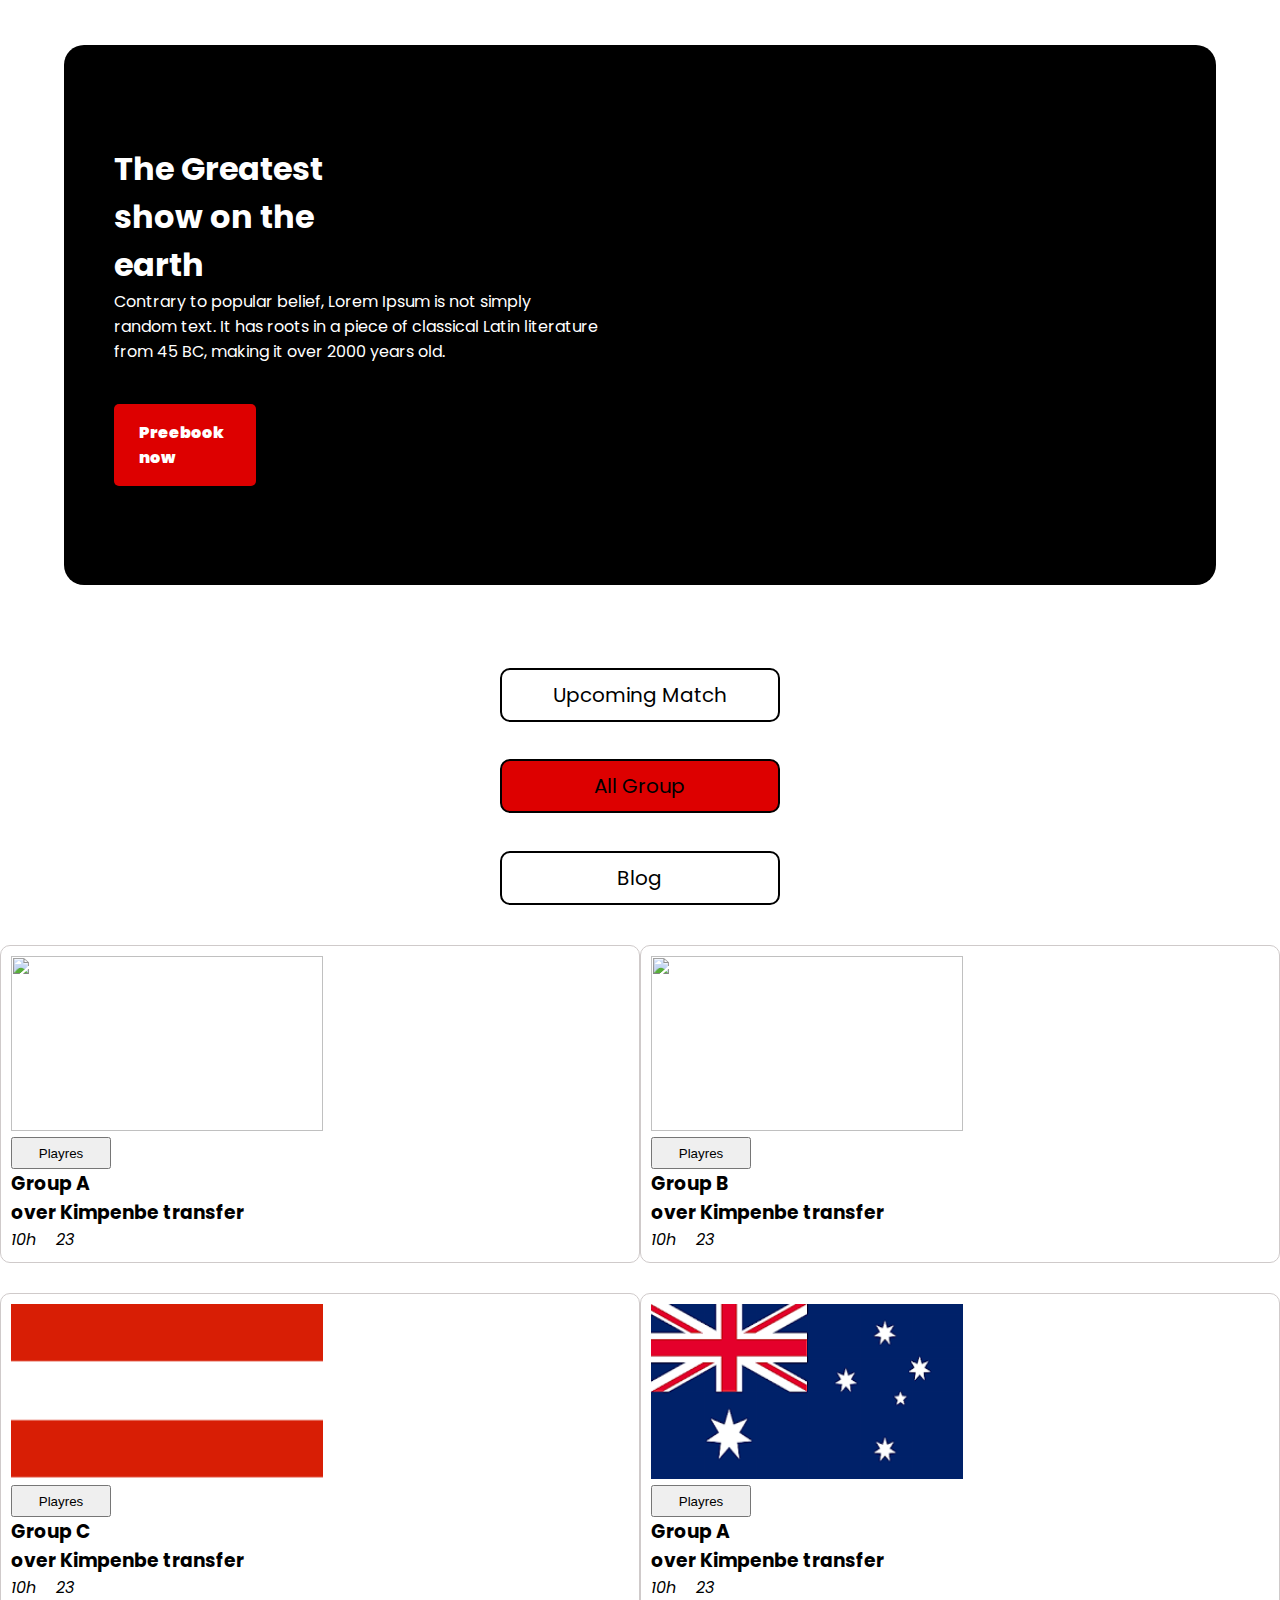
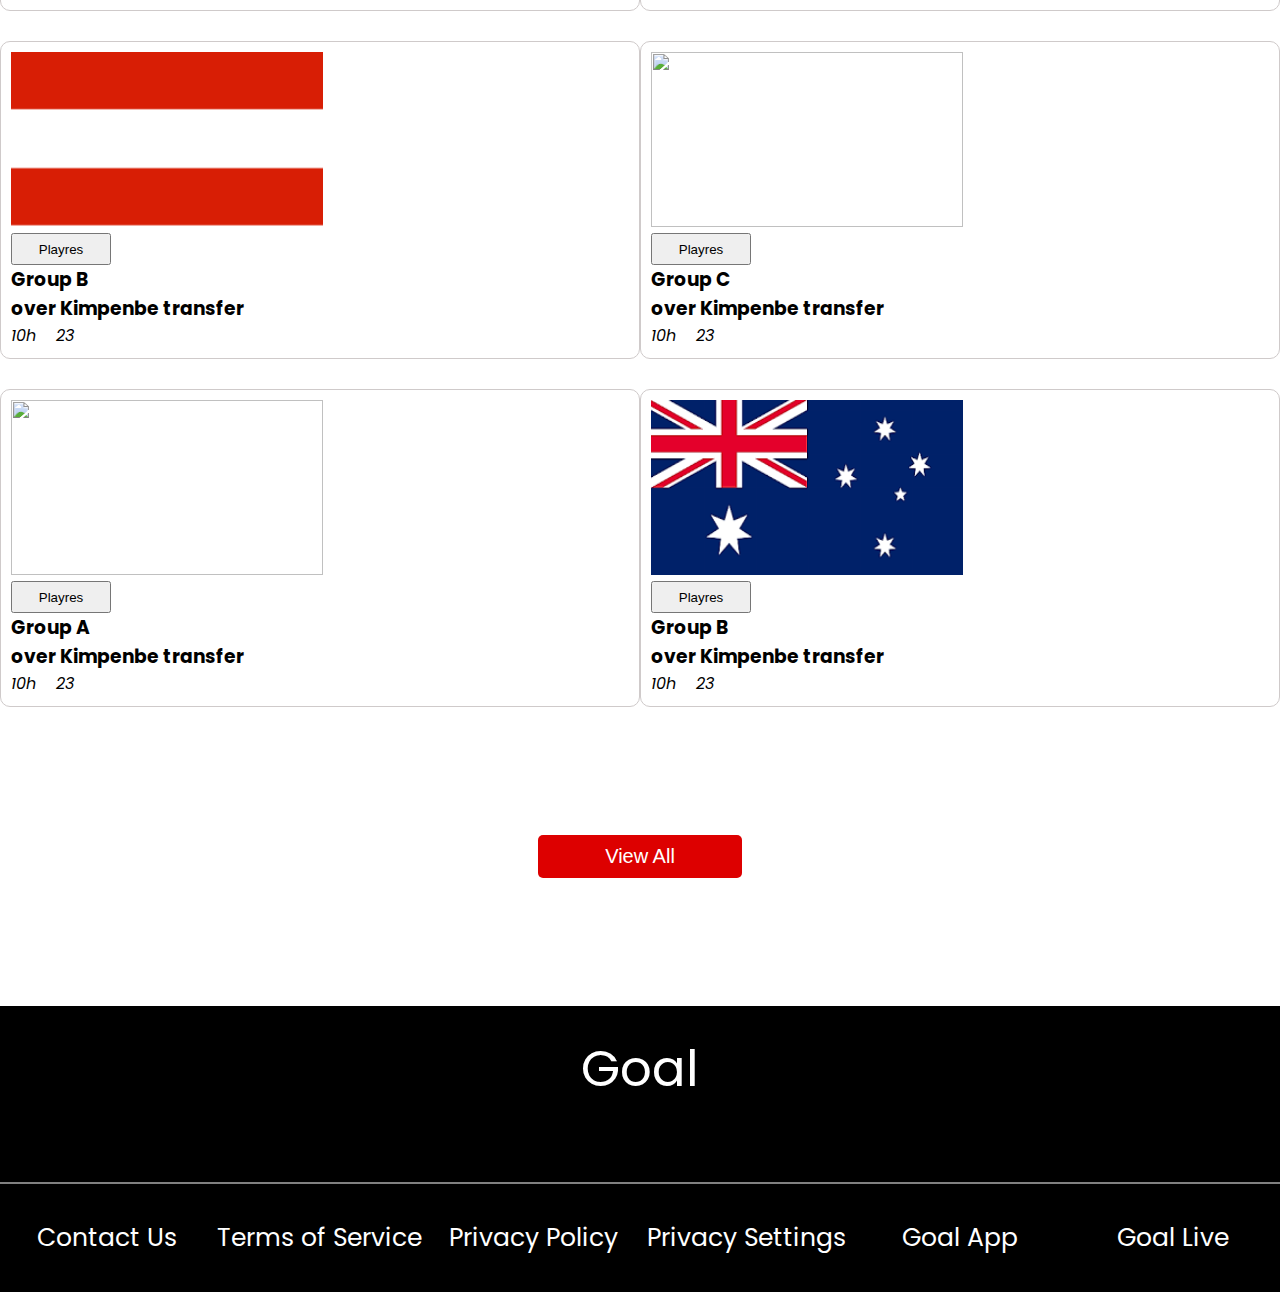
==== All Group.html @ 503ca74c "add" ====
<!DOCTYPE html>
<html lang="en">

<head>
    <meta charset="UTF-8">
    <meta http-equiv="X-UA-Compatible" content="IE=edge">
    <meta name="viewport" content="width=device-width, initial-scale=1.0">
    <link rel="preconnect" href="https://fonts.googleapis.com">
    <link rel="preconnect" href="https://fonts.gstatic.com" crossorigin>
    <!-- ----------------
        font link  
    --------------------->
    <link
        href="https://fonts.googleapis.com/css2?family=Finlandica:ital,wght@1,500&family=Poppins:wght@400;500&family=Roboto+Slab:wght@600&family=Ubuntu:wght@500&display=swap"
        rel="stylesheet">
    <!-- -------
            icon style link 
        ---------------------->
    <script src="https://kit.fontawesome.com/614acbf332.js" crossorigin="anonymous"></script>
    <title>world cup 2022</title>
    <!-- -----------
        css style link  
        ------------------->
    <link rel="stylesheet" href="style.css">
    <link rel="shortcut icon" href="images/world-cup-2022.png" type="image/x-icon">
</head>

<body>
    <!------------------- 
        banner 
    ---------------------->
    <header class="banner">
        <div class="full-banner">
            <div class="banner-text">
                <h1 class="header-text">The Greatest </h1>
                <h1 class="header-text"> show on the</h1>
                <h1 class="header-text"> earth</h1>
                <p>Contrary to popular belief, Lorem Ipsum is not simply </p>
                <p>random text. It has roots in a piece of classical Latin literature </p>
                <p>from 45 BC, making it over 2000 years old.</p>
                <a class="button" href="">Preebook now <i class="fa-solid fa-arrow-right"></i></a>
            </div>
            <div class="banner-img">
                <img src="./images/Banner Image.png" alt="">
            </div>
        </div>
    </header>
    <main class="main-contant">
        <!-------------- nav box  -------------->
        <section class="box-style">
            <section class="nev-box">
                <a class="page-link" href="Upcoming Match.html">Upcoming Match</a>
                <a id="live" class="page-link" href="All Group.html">All Group</a>
                <a class="page-link" href="index.html">Blog</a>
            </section>
        </section>

        <section class="cards">
            <div class="card">
                <img src="./images/Flag.png" alt="">
                <button class="card-btn">Playres</button>
                <h3>Group A </h3>
                <h3>over Kimpenbe transfer</h3>
                <p class="card-icon">
                    <i class="fa-regular fa-clock">10h</i>
                    <i class="fa-regular fa-message">23</i>
                </p>
            </div>
            <div class="card">
                <img src="./images/germany Flag.png" alt="">
                <button class="card-btn">Playres</button>
                <h3>Group B </h3>
                <h3>over Kimpenbe transfer</h3>
                <p class="card-icon">
                    <i class="fa-regular fa-clock">10h</i>
                    <i class="fa-regular fa-message">23</i>
                </p>
            </div>
            <div class="card">
                <img src="./images/Flag_of_Austria.png" alt="">
                <button class="card-btn">Playres</button>
                <h3>Group C </h3>
                <h3>over Kimpenbe transfer</h3>
                <p class="card-icon">
                    <i class="fa-regular fa-clock">10h</i>
                    <i class="fa-regular fa-message">23</i>
                </p>
            </div>
            <div class="card">
                <img src="./images/Flag-02.png" alt="">
                <button class="card-btn">Playres</button>
                <h3>Group A </h3>
                <h3>over Kimpenbe transfer</h3>
                <p class="card-icon">
                    <i class="fa-regular fa-clock">10h</i>
                    <i class="fa-regular fa-message">23</i>
                </p>
            </div>
            <div class="card">
                <img src="./images/Flag_of_Austria.png" alt="">
                <button class="card-btn">Playres</button>
                <h3>Group B</h3>
                <h3>over Kimpenbe transfer</h3>
                <p class="card-icon">
                    <i class="fa-regular fa-clock">10h</i>
                    <i class="fa-regular fa-message">23</i>
                </p>
            </div>
            <div class="card">
                <img src="./images/Flag.png" alt="">
                <button class="card-btn">Playres</button>
                <h3>Group C </h3>
                <h3>over Kimpenbe transfer</h3>
                <p class="card-icon">
                    <i class="fa-regular fa-clock">10h</i>
                    <i class="fa-regular fa-message">23</i>
                </p>
            </div>
            <div class="card">
                <img src="./images/germany Flag.png" alt="">
                <button class="card-btn">Playres</button>
                <h3>Group A </h3>
                <h3>over Kimpenbe transfer</h3>
                <p class="card-icon">
                    <i class="fa-regular fa-clock">10h</i>
                    <i class="fa-regular fa-message">23</i>
                </p>
            </div>
            <div class="card">
                <img src="./images/Flag-02.png" alt="">
                <button class="card-btn">Playres</button>
                <h3>Group B </h3>
                <h3>over Kimpenbe transfer</h3>
                <p class="card-icon">
                    <i class="fa-regular fa-clock">10h</i>
                    <i class="fa-regular fa-message">23</i>
                </p>
            </div>
            <div id="last-box" class="card">
                <img src="./images/Flag_of_Austria.png" alt="">
                <button class="card-btn">Playres</button>
                <h3>Group C </h3>
                <h3>over Kimpenbe transfer</h3>
                <p class="card-icon">
                    <i class="fa-regular fa-clock">10h</i>
                    <i class="fa-regular fa-message">23</i>
                </p>
            </div>

        </section>

    </main>
    <section class="last-btn">
        <button class="view-btn">View All</button>

    </section>
</body>
<footer>
    <div class="footer-div">

        <br>
        <p class="footer-need">Goal</p>
        <br>
        <div class="footer-last">
            <p>Contact Us </p>
            <p>Terms of Service </p>
            <p>Privacy Policy </p>
            <p>Privacy Settings </p>
            <p>Goal App </p>
            <p>Goal Live</p>
        </div>
        <div class="footer-icon"><i class="fa-brands fa-facebook"> </i> <i class="fa-brands fa-google"> </i> <i
                class="fa-brands fa-instagram"> </i></div>
    </div>
</footer>

</html>
---- style.css ----
* {
    box-sizing: border-box;
    margin: 0;
    padding: 0;
}

body {
    font-family: 'Poppins', sans-serif;
}

/*----------------
 banner style
 ----------------- */
.banner {
    height: 70vh;
    display: flex;
    justify-content: center;
    align-items: center;


}

.full-banner {
    height: 60vh;
    width: 90%;
    background-color: black;
    display: flex;
    border-radius: 20px;

}

.banner-text {
    height: 100%;
    width: 50%;
    color: white;
    display: flex;
    flex-direction: column;
    justify-content: center;
    padding-left: 50px;

}

.button {
    text-decoration: none;
    background-color: #DD0000;
    color: white;
    font-weight: 900;
    padding: 16px 25px;
    border-radius: 5px;
    margin-top: 40px;
    width: 27%;
    transition: width 3s, background-color 3s;

}

.button:hover {
    width: 35%;
    background-color: #5f2121;
}

.banner-img {
    height: 100%;
    width: 50%;
}

.banner-img img {
    height: 100%;
}

/* ========================
            main section style
    ============================= */
.main-contant {
    display: flex;
    justify-content: space-evenly;
}

.nev-box {
    background: #161616;
    border-radius: 10px;
    display: grid;
    align-content: space-evenly;
    justify-items: center;
    width: 312px;
    height: 312px;

}

.page-link {
    text-decoration: none;
    background-color: white;
    width: 90%;
    padding: 10px 50px;
    font-size: 20px;
    border-radius: 10px;
    color: #000;
    text-align: center;
}

#live {
    background-color: #DD0000;
}

/* =====================
            cards style
    =========================== */
.cards {
    display: grid;
    grid-template-columns: repeat(3, 1fr);
    grid-row-gap: 30px;
    grid-column-gap: 50px;
    margin-top: 3px;
    align-items: center;
}

.card {
    display: grid;
    border: 1px solid rgb(207, 202, 202);
    border-radius: 10px;
    padding: 10px;
}



.card img {
    width: 312px;
    height: 175px;
}

.card-btn {
    margin-top: 6px;
    width: 100px;
    height: 32px;

}

.card-icon {
    display: flex;
}

.fa-clock {
    margin-right: 20px;
}

/* view all button style  */
.last-btn {
    margin: 10%;
    text-align: center;
}

.view-btn {
    background-color: #DD0000;
    width: 20%;
    padding: 10px 50px;
    font-size: 20px;
    border-radius: 5px;
    color: #ffff;
    border: 0;

}




/* footer style */
footer {
    margin-top: 50px;
    background-color: black;
    /* height: 200px; */
    text-align: center;
}

footer p {
    font-size: 25px;
    color: white;
}

.footer-need {
    color: white;
    font-size: 50px;
}

.footer-last {
    align-content: center;

    height: 110px;
    display: grid;
    grid-template-columns: repeat(6, 1fr);
    border-top: 2px solid gray;

    margin-top: 50px;
}

.footer-icon {
    color: white;

}

/* responsive style */

/* dextop devices style */
@media only screen and (min-width:1600px) {
    .last-btn {
        display: none;
    }

}

/* tablet devices style*/
@media only screen and (min-width:688px) and (max-width:1600px) {
    .main-contant {
        flex-direction: column;
    }

    .box-style {
        display: flex;
        justify-content: center;

    }

    .nev-box {
        background-color: white;
    }

    .cards {
        grid-template-columns: repeat(2, 1fr);
        grid-column-gap: 0px;
        justify-content: center;

    }

    .page-link {
        border: 2px solid black;
    }

    #last-box {
        display: none;
    }
}

/* mobile devices style */
@media only screen and (max-width:688px) {
    .banner {
        flex-direction: column;
        height: 100%;
    }

    .banner-text {
        width: 100%;
    }

    .button {
        width: 40%;
    }

    .full-banner {
        flex-direction: column;
        height: 100%;
    }

    .main-contant {
        flex-direction: column;
    }

    .box-style {
        display: flex;
        justify-content: center;

    }

    .nev-box {
        background-color: white;
    }

    .cards {
        grid-template-columns: repeat(1, 1fr);
        grid-column-gap: 0px;
        justify-content: center;
        justify-items: center;

    }

    .page-link {
        border: 2px solid black;
    }

    .last-btn {
        display: none;
    }

    .footer-last {
        grid-template-columns: repeat(1, 1fr);
        height: 100%;
    }
}
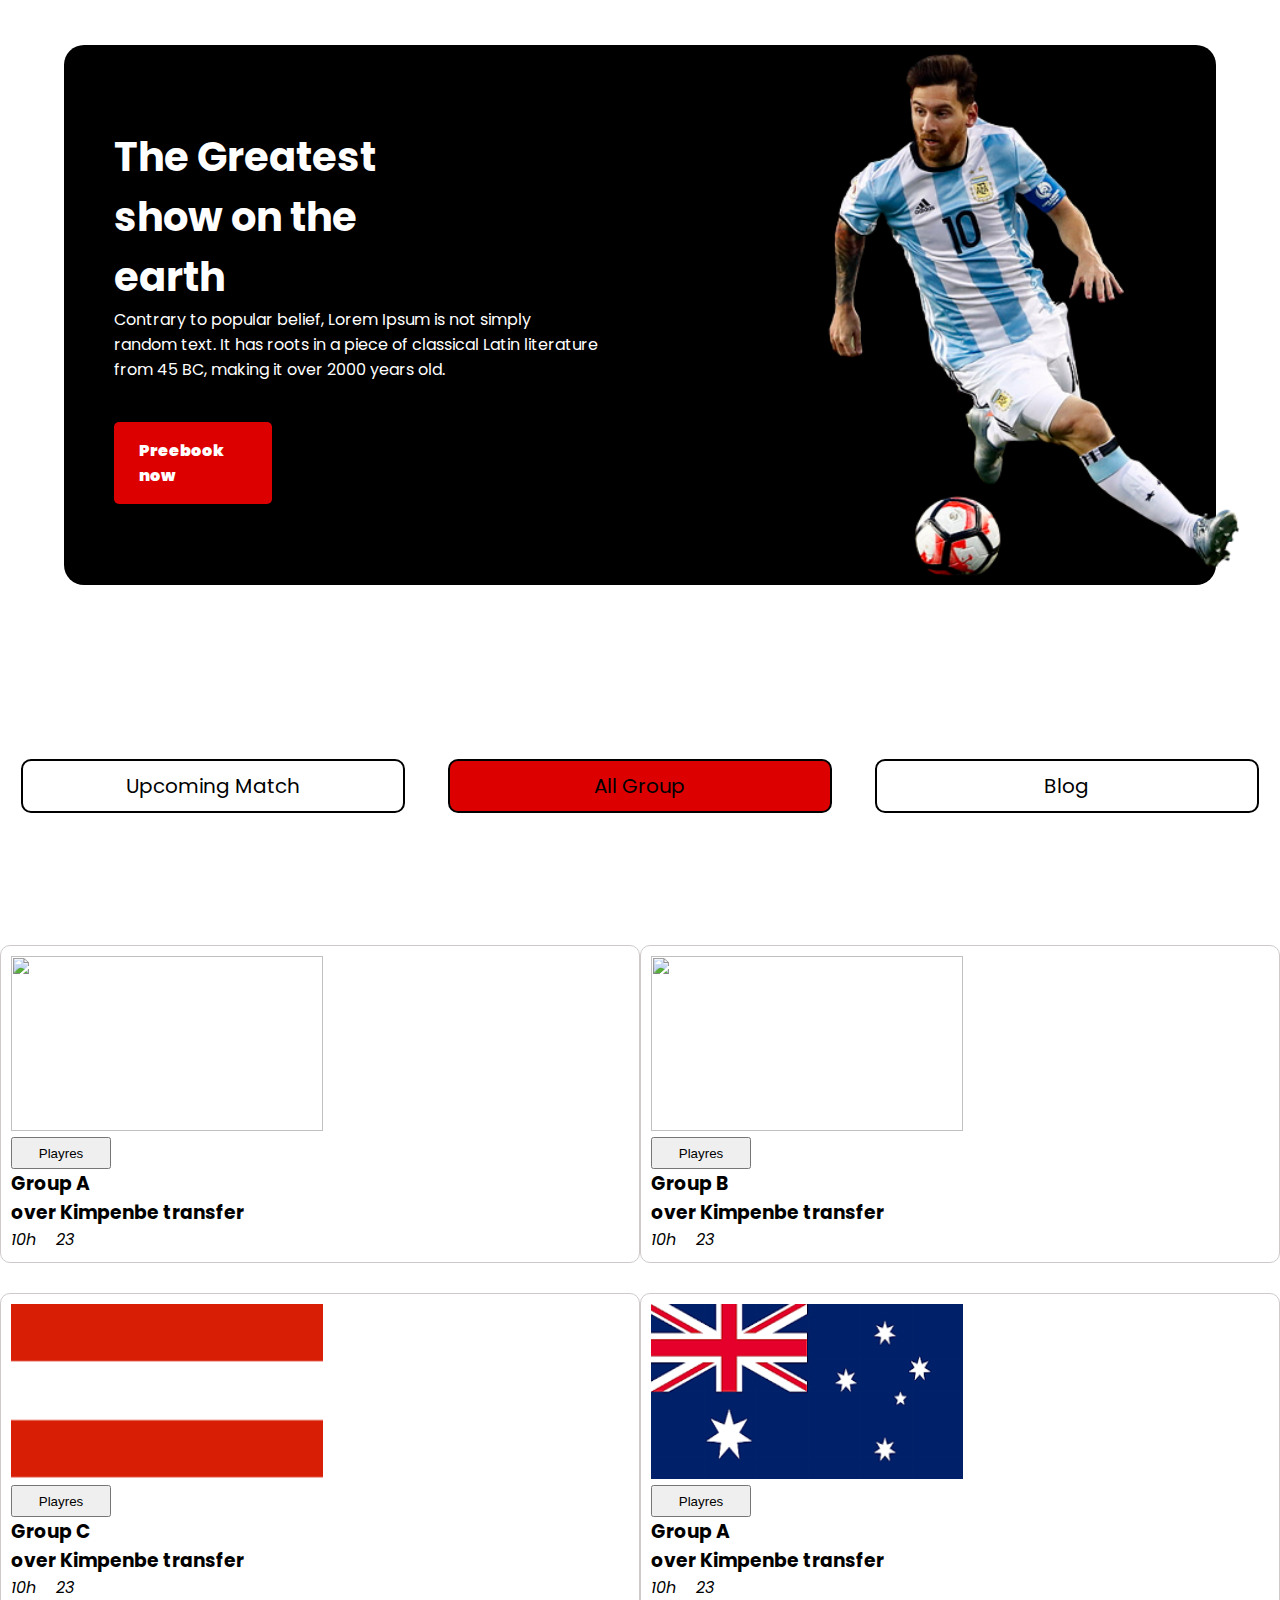
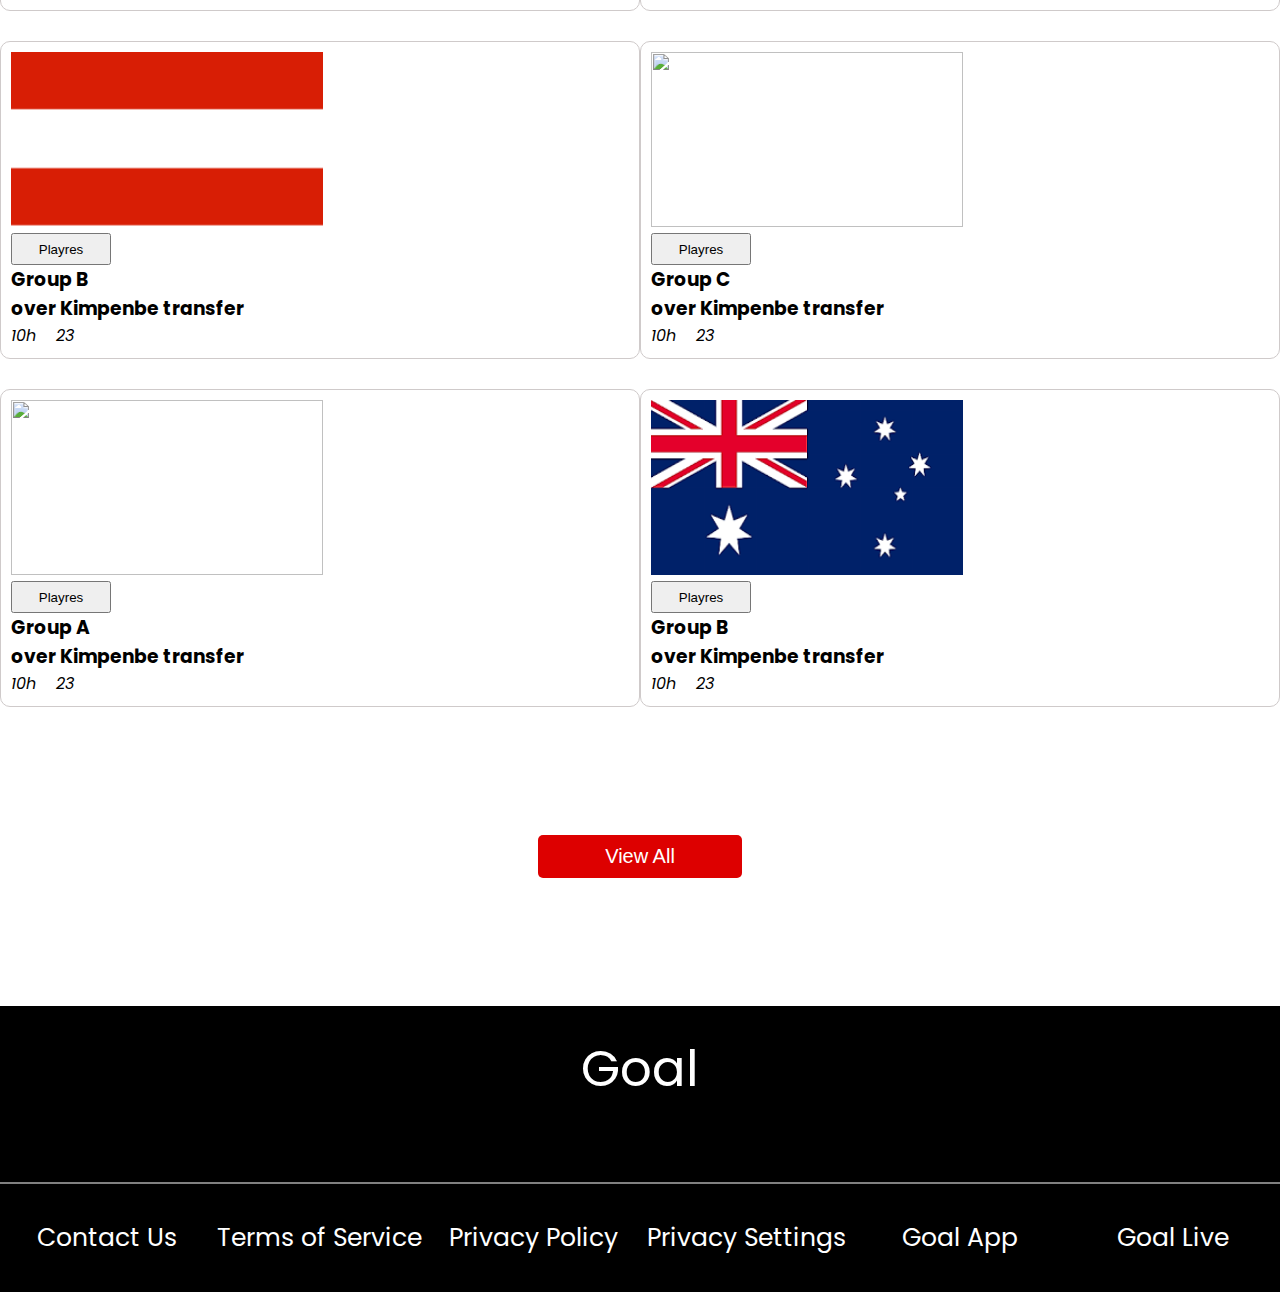
==== commit 9dca3629: "add" ====
--- a/All Group.html
+++ b/All Group.html
@@ -41,7 +41,7 @@
                 <a class="button" href="">Preebook now <i class="fa-solid fa-arrow-right"></i></a>
             </div>
             <div class="banner-img">
-                <img src="./images/Banner Image.png" alt="">
+                <img src="./images/lionel-messi-removebg-preview.png" alt="">
             </div>
         </div>
     </header>
--- a/style.css
+++ b/style.css
@@ -38,6 +38,10 @@
     justify-content: center;
     padding-left: 50px;
 
+}
+
+.header-text {
+    font-size: 40px;
 }
 
 .button {
@@ -75,6 +79,7 @@
     justify-content: space-evenly;
 }
 
+/* nev  box style */
 .nev-box {
     background: #161616;
     border-radius: 10px;
@@ -208,6 +213,10 @@
 
 /* tablet devices style*/
 @media only screen and (min-width:688px) and (max-width:1600px) {
+    .button {
+        width: 30%;
+    }
+
     .main-contant {
         flex-direction: column;
     }
@@ -220,6 +229,8 @@
 
     .nev-box {
         background-color: white;
+        width: 100%;
+        grid-template-columns: repeat(3, 1fr);
     }
 
     .cards {
@@ -250,7 +261,7 @@
     }
 
     .button {
-        width: 40%;
+        width: 45%;
     }
 
     .full-banner {
